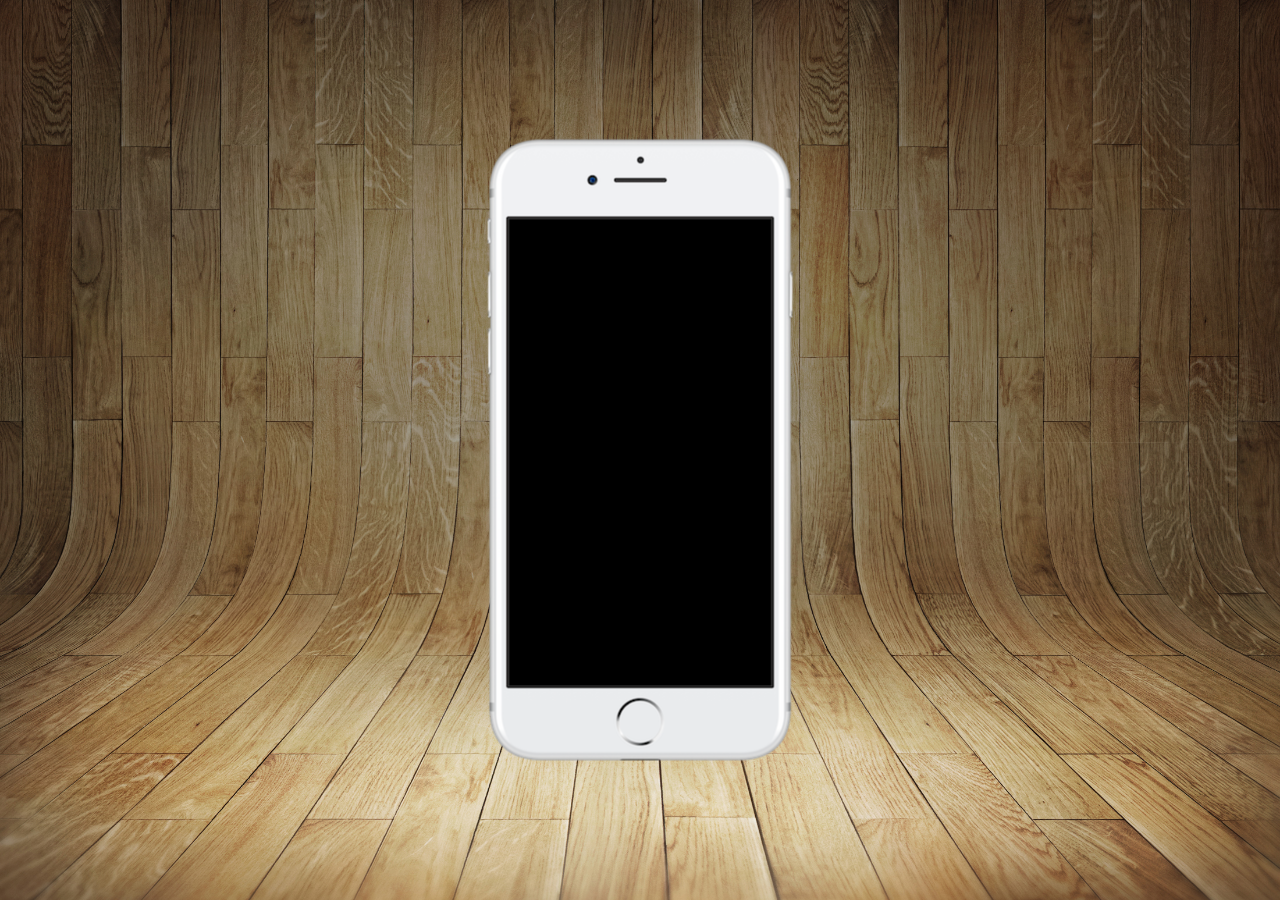
==== index.html @ 70546947 "projeto-social" ====
<!DOCTYPE html>
<html lang="pt-br">
<head>
    <meta charset="UTF-8">
    <meta http-equiv="X-UA-Compatible" content="IE=edge">
    <meta name="viewport" content="width=device-width, initial-scale=1.0">
    
    <link rel="shortcut icon" href="favicon.ico" type="image/x-icon">
    <link rel="stylesheet" href="estilo/style.css">

    <title>Projeto redes Sociais</title>
</head>
<body>
    <main>
        <section id="telefone">

        </section>
        <section id="redes-sociais">

        </section>
    </main>
</body>
</html>
---- estilo/style.css ----
@charset "UTF-8";

* {
    margin: 0px;
    padding: 0px;
    font-family: Arial, Helvetica, sans-serif;
}

html, body {
    height: 100vh;
    width: 100vw;
    background-color: black;
}

body {
    background: url('../imagens/fundo-madeira.jpg') no-repeat top center;
    background-size: cover;
    background-attachment: fixed;
}

main {
    height: 100vh;
    position: relative;
}

section#telefone {
    position: absolute;
    top: 50%;
    left: 50%;
    transform: translate(-50%, -50%);
    height: 627px;
    width: 311px;
    background: url(../imagens/frame-iphone.png) center no-repeat;
}
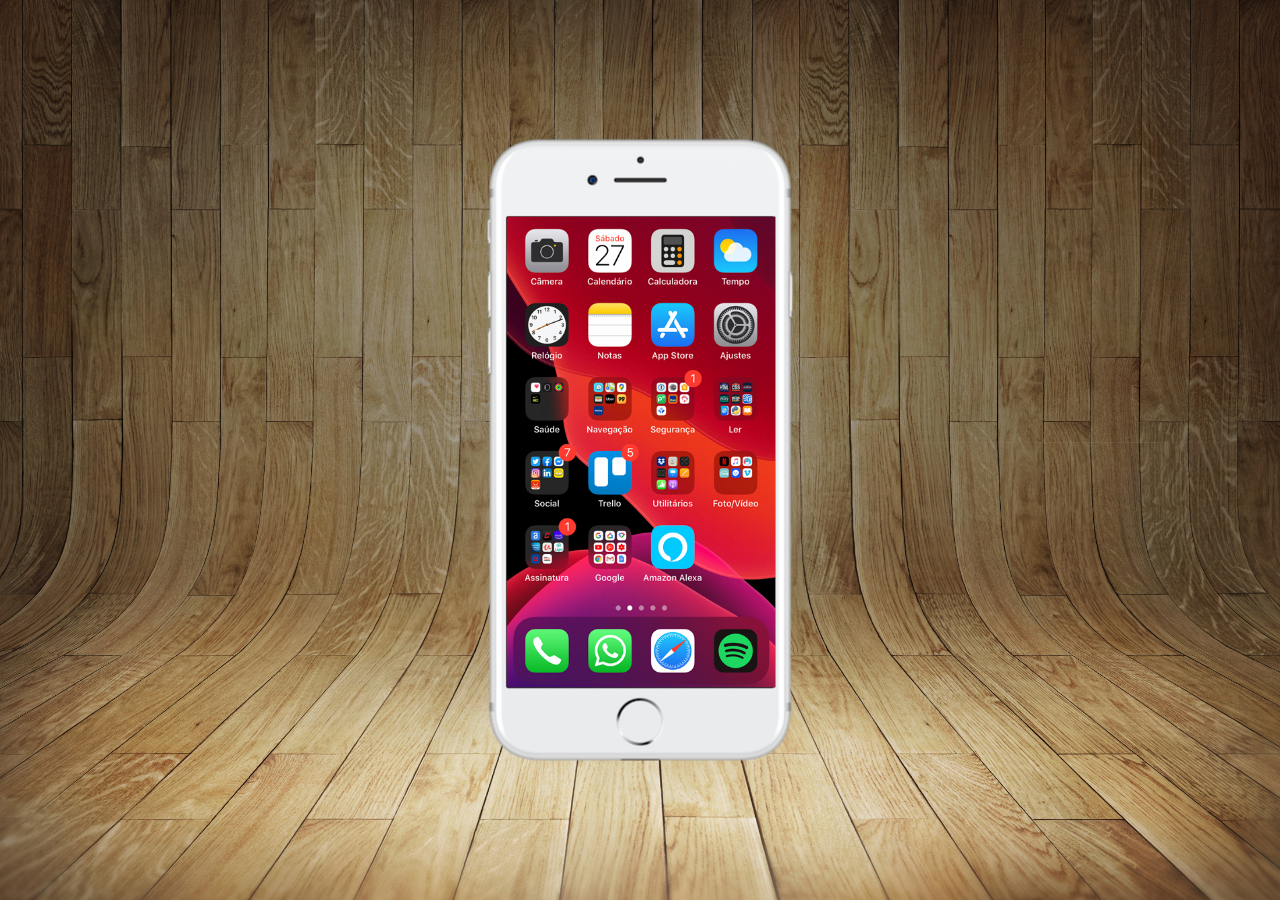
==== commit 8030961c: "Atualização redes sociais" ====
--- a/index.html
+++ b/index.html
@@ -13,7 +13,7 @@
 <body>
     <main>
         <section id="telefone">
-
+            <iframe src="home.html" name="tela" id="tela" frameborder="0"></iframe>
         </section>
         <section id="redes-sociais">
 
--- a/estilo/style.css
+++ b/estilo/style.css
@@ -31,4 +31,16 @@
     height: 627px;
     width: 311px;
     background: url(../imagens/frame-iphone.png) center no-repeat;
+}
+
+iframe#tela {
+    position: relative;
+    top: 80px;
+    left: 22px;
+    width: 269px;
+    height: 471px;
+}
+
+section#redes-sociais {
+
 }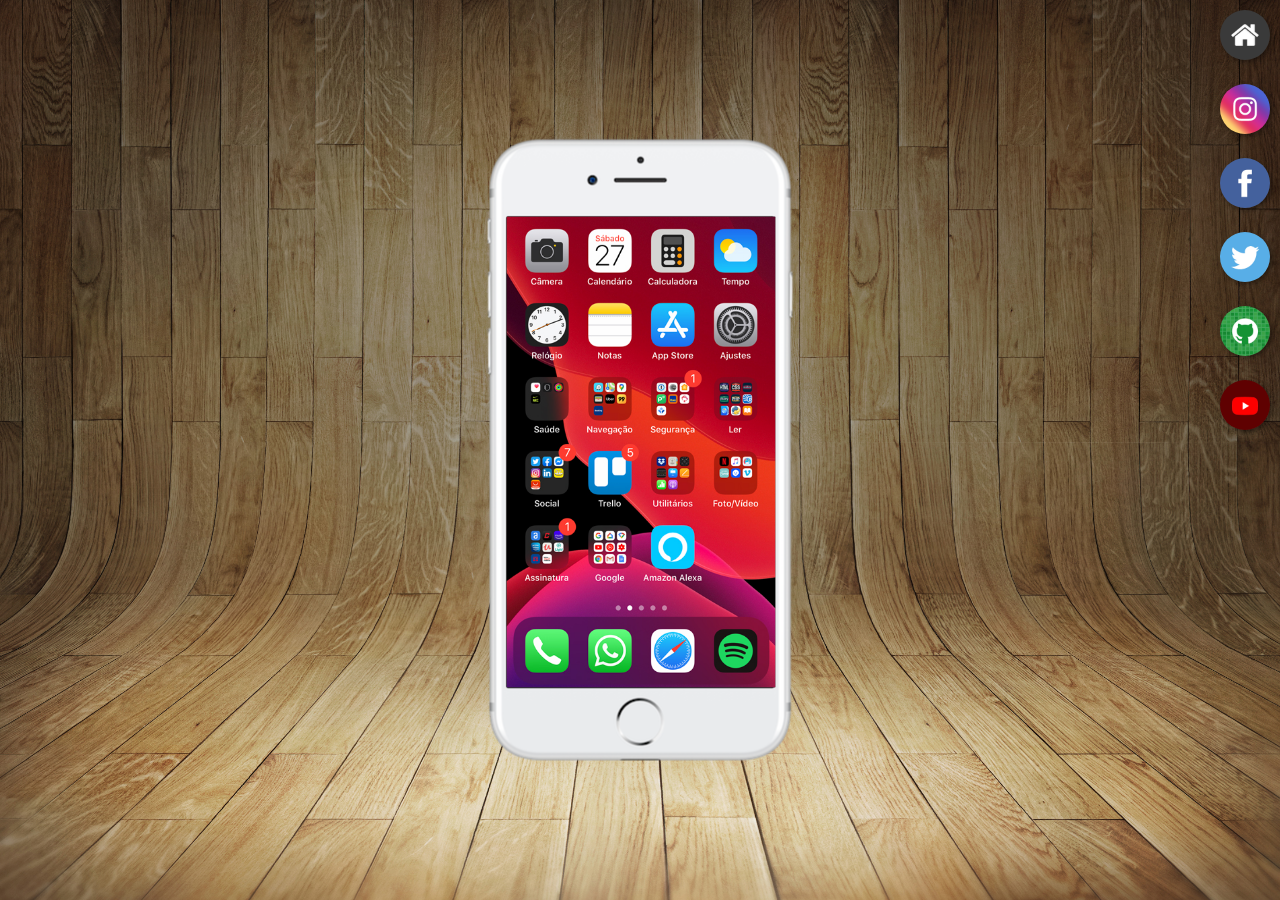
==== commit 70ffa26d: "Botões projeto social" ====
--- a/index.html
+++ b/index.html
@@ -13,10 +13,29 @@
 <body>
     <main>
         <section id="telefone">
-            <iframe src="home.html" name="tela" id="tela" frameborder="0"></iframe>
+            <iframe src="home.html" name="tela" id="tela" frameborder="0" >
+                <p>Seu navegador não é compatível com isso.</p>
+            </iframe>
         </section>
         <section id="redes-sociais">
-
+            <a href="#" target="tela">
+                <img src="imagens/logo-home.jpg" alt="home">
+            </a><br>
+            <a href="#" target="tela">
+                <img src="imagens/logo-instagram.jpg" alt="instagram">
+            </a><br>
+            <a href="#" target="tela">
+                <img src="imagens/logo-facebook.jpg" alt="facebook">
+            </a><br>
+            <a href="#" target="tela">
+                <img src="imagens/logo-twitter.jpg" alt="twitter">
+            </a><br>
+            <a href="#" target="tela">
+                <img src="imagens/logo-github.jpg" alt="github">
+            </a><br>
+            <a href="#" target="tela">
+                <img src="imagens/logo-youtube.jpg" alt="youtube">
+            </a><br>
         </section>
     </main>
 </body>
--- a/estilo/style.css
+++ b/estilo/style.css
@@ -41,6 +41,21 @@
     height: 471px;
 }
 
+section#redes-sociais img {
+    width: 50px;
+    margin: 10px;
+    border-radius: 50%;
+    box-shadow: 2px 2px 5px rgba(0, 0, 0, 0.413);
+    box-sizing: border-box;
+}
+
 section#redes-sociais {
+    text-align: right;
+}
 
-}+section#redes-sociais img:hover {
+    border: 2px solid rgba(255, 255, 255, 0.614);
+    transform: translate(-3px, -3px);
+    box-shadow: 5px 5px 10px rgba(0, 0, 0, 0.561);
+    transition: transform 0.5s, border .1s;
+}
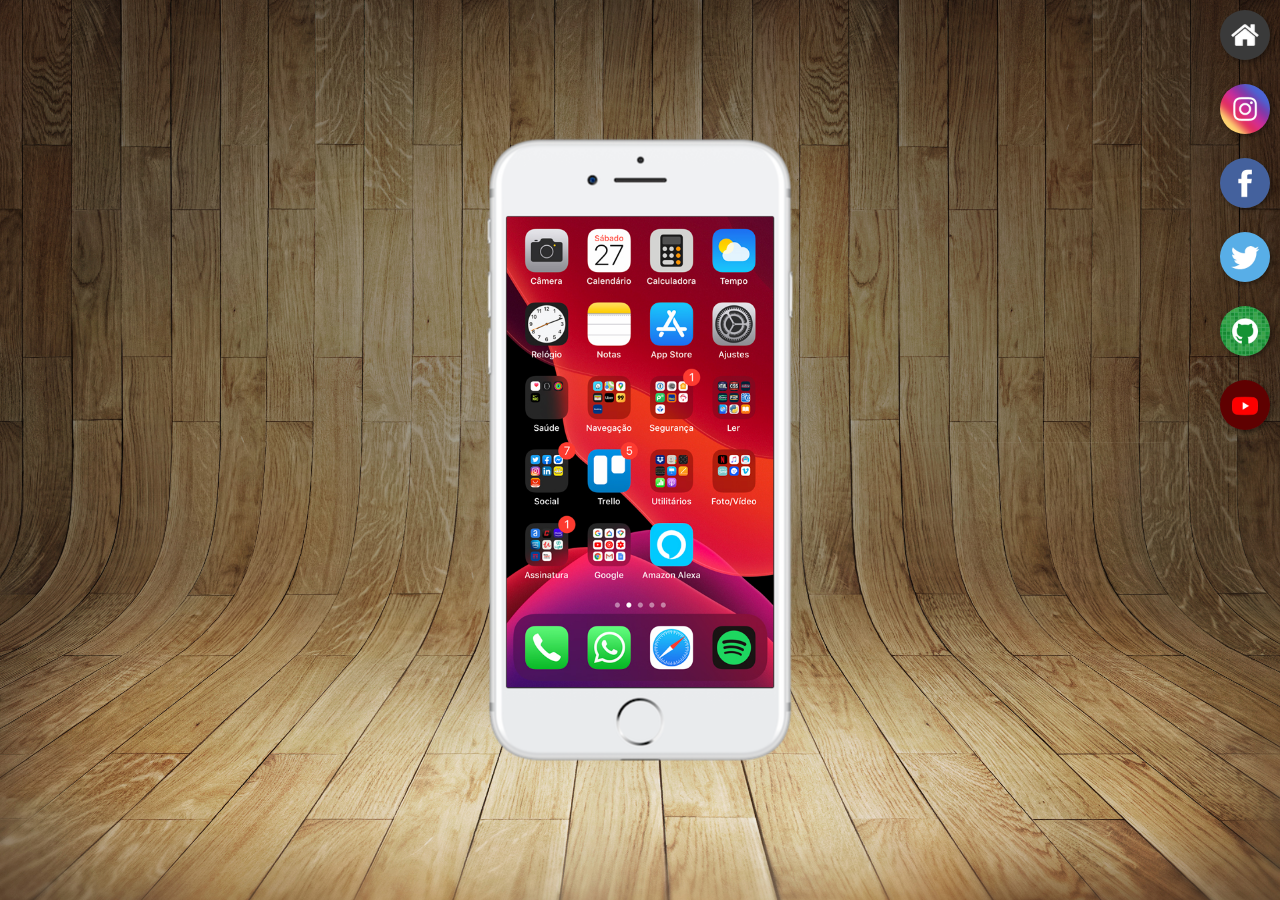
==== commit fcd878e5: "Atualização Projeto Social" ====
--- a/index.html
+++ b/index.html
@@ -18,22 +18,22 @@
             </iframe>
         </section>
         <section id="redes-sociais">
-            <a href="#" target="tela">
+            <a href="home.html" target="tela">
                 <img src="imagens/logo-home.jpg" alt="home">
             </a><br>
-            <a href="#" target="tela">
+            <a href="instagram.html" target="tela">
                 <img src="imagens/logo-instagram.jpg" alt="instagram">
             </a><br>
-            <a href="#" target="tela">
+            <a href="facebook.html" target="tela">
                 <img src="imagens/logo-facebook.jpg" alt="facebook">
             </a><br>
-            <a href="#" target="tela">
+            <a href="twitter.html" target="tela">
                 <img src="imagens/logo-twitter.jpg" alt="twitter">
             </a><br>
-            <a href="#" target="tela">
+            <a href="github.html" target="tela">
                 <img src="imagens/logo-github.jpg" alt="github">
             </a><br>
-            <a href="#" target="tela">
+            <a href="youtube.html" target="tela">
                 <img src="imagens/logo-youtube.jpg" alt="youtube">
             </a><br>
         </section>
--- a/estilo/style.css
+++ b/estilo/style.css
@@ -37,7 +37,7 @@
     position: relative;
     top: 80px;
     left: 22px;
-    width: 269px;
+    width: 267px;
     height: 471px;
 }
 
@@ -57,5 +57,5 @@
     border: 2px solid rgba(255, 255, 255, 0.614);
     transform: translate(-3px, -3px);
     box-shadow: 5px 5px 10px rgba(0, 0, 0, 0.561);
-    transition: transform 0.5s, border .1s;
+    transition: transform 0.5s, border .15s;
 }
